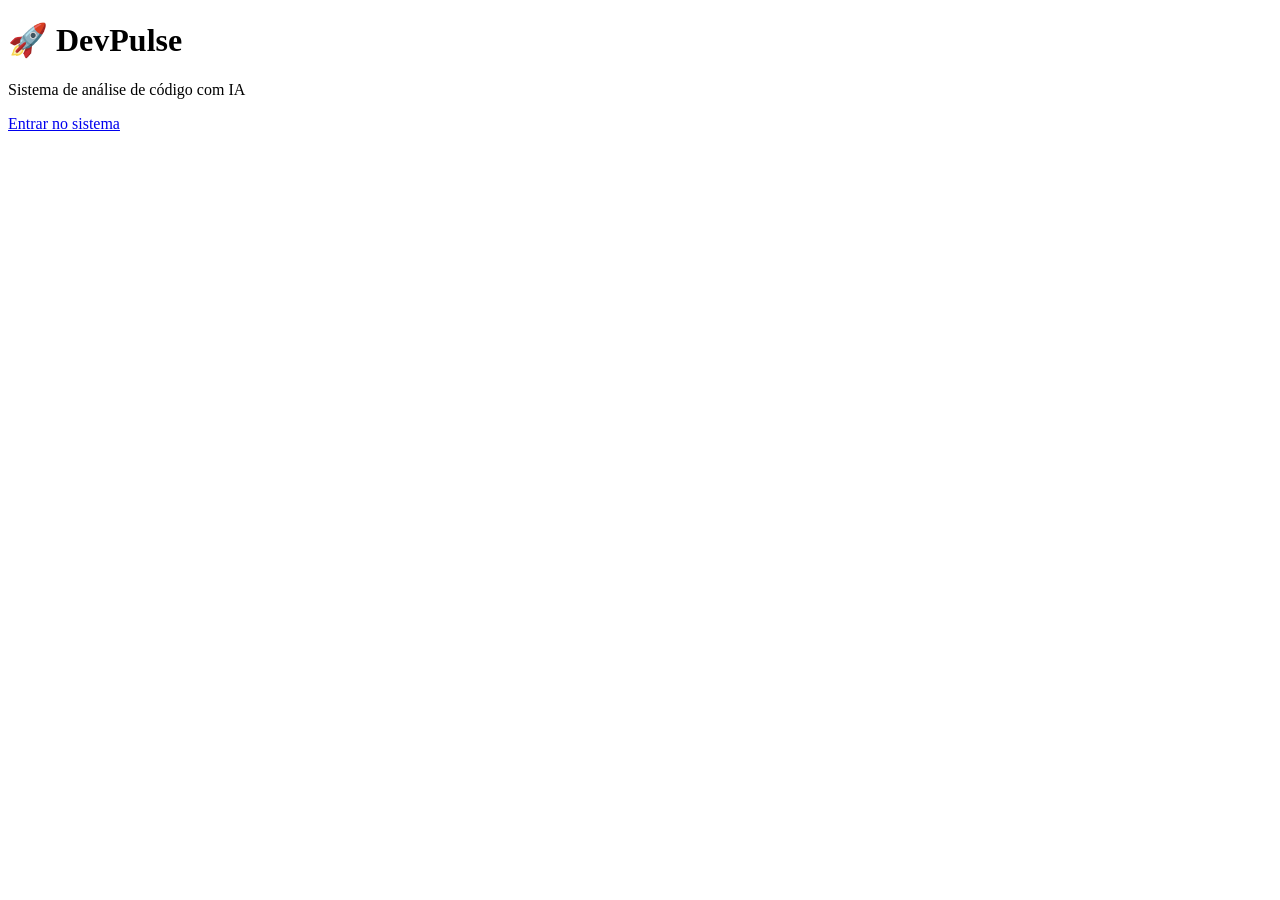
==== public/index.html @ e5495073 "feat(devpulse) Criação das pastas e arquivos da Devpulse" ====
<!DOCTYPE html>
<html>
<head>
    <title>DevPulse</title>
</head>
<body>
    <h1>🚀 DevPulse</h1>
    <p>Sistema de análise de código com IA</p>

    <a href="/dashboard">Entrar no sistema</a>
</body>
</html>
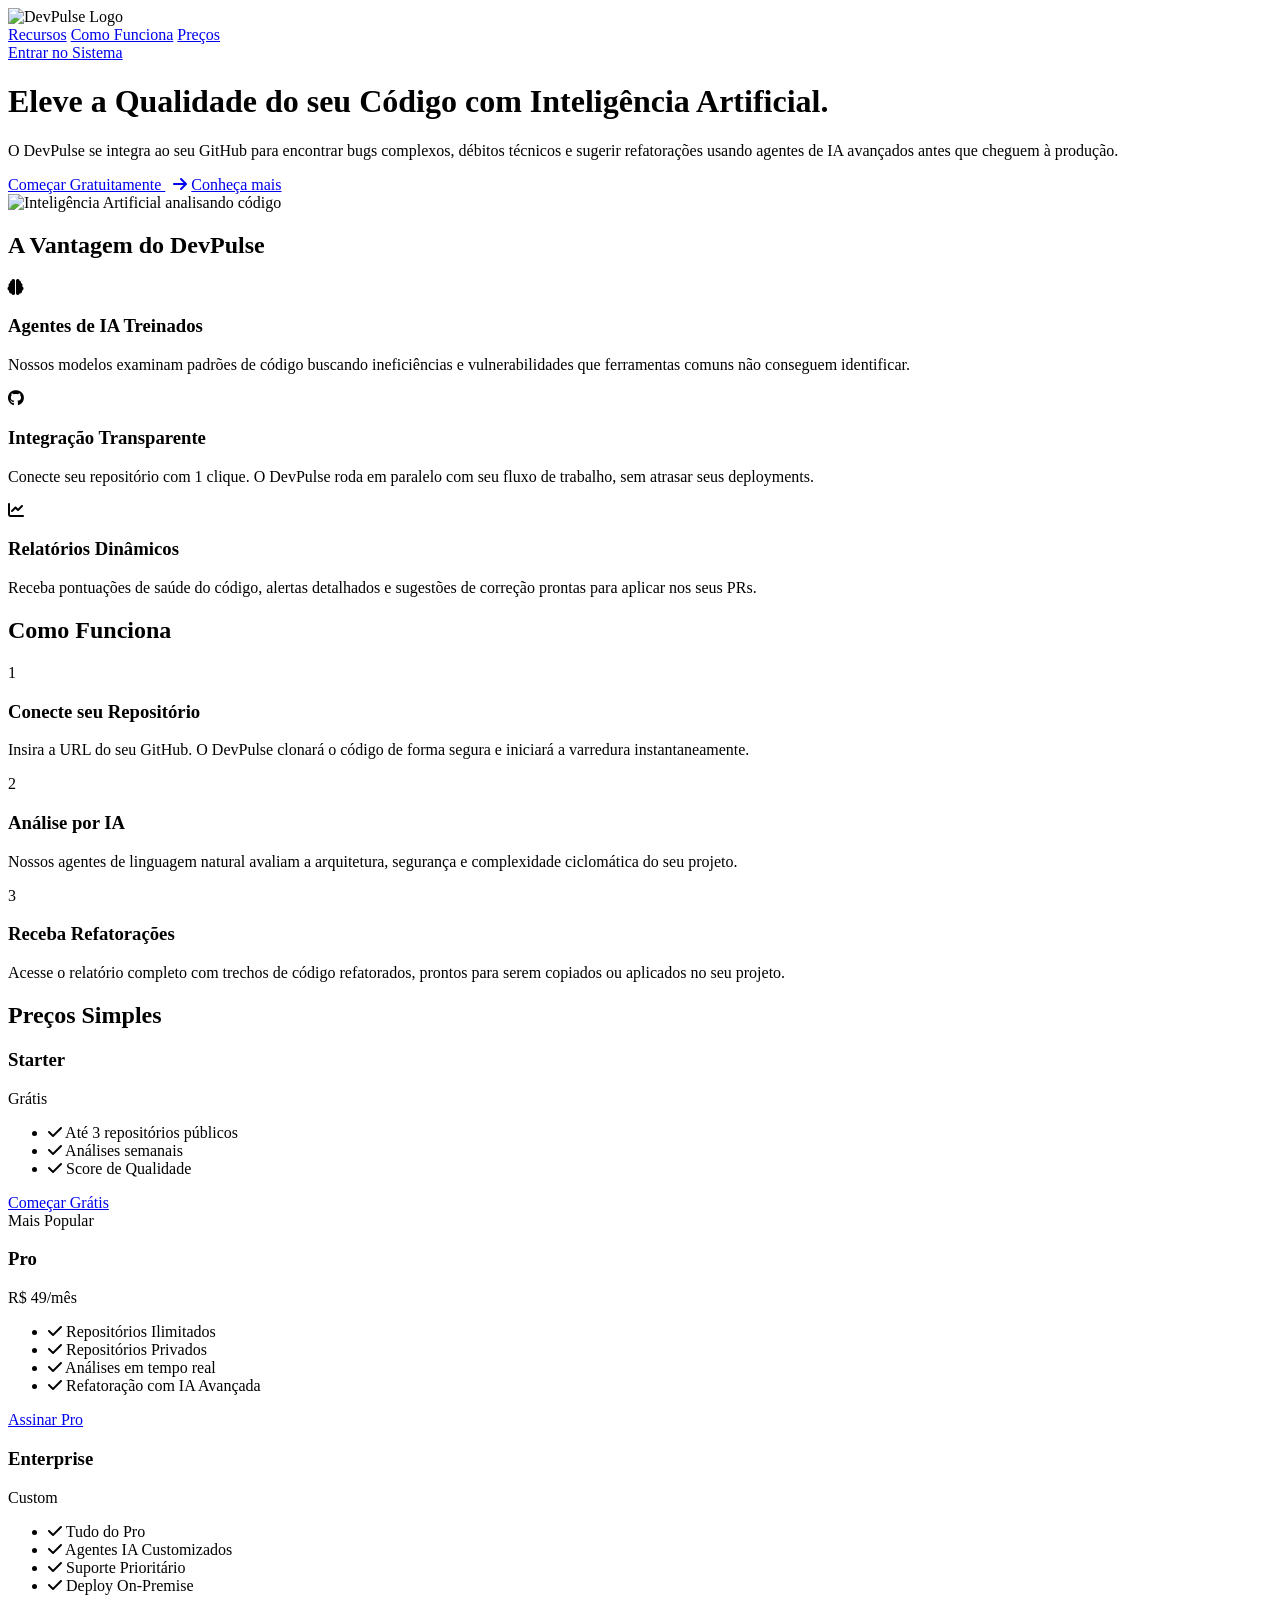
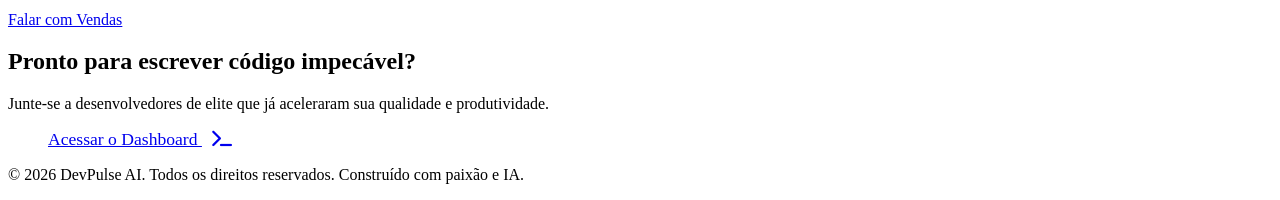
==== commit c001b546: "feat(routes/html) Correção de algumas rotas e aletaração no site da DevPulse" ====
--- a/public/index.html
+++ b/public/index.html
@@ -1,12 +1,139 @@
 <!DOCTYPE html>
-<html>
+<html lang="pt-BR">
 <head>
-    <title>DevPulse</title>
+    <meta charset="UTF-8">
+    <meta name="viewport" content="width=device-width, initial-scale=1.0">
+    <title>DevPulse AI | Qualidade de Código Reimaginada</title>
+    <meta name="description" content="DevPulse analisa seus repositórios no GitHub, identifica bugs ocultos e sugere refatorações em tempo real.">
+    <link rel="stylesheet" href="/static/landing.css">
+    <link rel="stylesheet" href="https://cdnjs.cloudflare.com/ajax/libs/font-awesome/6.4.0/css/all.min.css">
 </head>
 <body>
-    <h1>🚀 DevPulse</h1>
-    <p>Sistema de análise de código com IA</p>
 
-    <a href="/dashboard">Entrar no sistema</a>
+    <!-- Gradients Background -->
+    <div class="blob blob-1"></div>
+    <div class="blob blob-2"></div>
+
+    <nav class="navbar">
+        <div class="logo">
+            <img src="/static/images/Devpulse.png" alt="DevPulse Logo" style="height: 40px; width: auto;">
+        </div>
+        <div class="nav-links">
+            <a href="#features">Recursos</a>
+            <a href="#how-it-works">Como Funciona</a>
+            <a href="#pricing">Preços</a>
+        </div>
+        <a href="/dashboard" class="btn btn-outline">Entrar no Sistema</a>
+    </nav>
+
+    <header class="hero">
+        <div class="hero-content">
+            <h1>Eleve a Qualidade do seu Código com Inteligência Artificial.</h1>
+            <p>O DevPulse se integra ao seu GitHub para encontrar bugs complexos, débitos técnicos e sugerir refatorações usando agentes de IA avançados antes que cheguem à produção.</p>
+            <div class="hero-buttons">
+                <a href="/dashboard" class="btn btn-primary">Começar Gratuitamente <i class="fa-solid fa-arrow-right" style="margin-left: 8px;"></i></a>
+                <a href="#features" class="btn btn-outline">Conheça mais</a>
+            </div>
+        </div>
+        <div class="hero-image">
+            <!-- Glow behind image -->
+            <div style="position:absolute; width: 80%; height: 80%; background: var(--primary); filter: blur(100px); opacity: 0.3; z-index: 1; top: 10%; left: 10%; border-radius: 50%;"></div>
+            <img src="/static/images/hero.png" alt="Inteligência Artificial analisando código">
+        </div>
+    </header>
+
+    <section id="features" class="features">
+        <h2 class="section-title">A Vantagem do DevPulse</h2>
+        <div class="features-grid">
+            <div class="feature-card">
+                <i class="fa-solid fa-brain feature-icon"></i>
+                <h3>Agentes de IA Treinados</h3>
+                <p>Nossos modelos examinam padrões de código buscando ineficiências e vulnerabilidades que ferramentas comuns não conseguem identificar.</p>
+            </div>
+            <div class="feature-card">
+                <i class="fa-brands fa-github feature-icon"></i>
+                <h3>Integração Transparente</h3>
+                <p>Conecte seu repositório com 1 clique. O DevPulse roda em paralelo com seu fluxo de trabalho, sem atrasar seus deployments.</p>
+            </div>
+            <div class="feature-card">
+                <i class="fa-solid fa-chart-line feature-icon"></i>
+                <h3>Relatórios Dinâmicos</h3>
+                <p>Receba pontuações de saúde do código, alertas detalhados e sugestões de correção prontas para aplicar nos seus PRs.</p>
+            </div>
+        </div>
+    </section>
+
+    <section id="how-it-works" class="how-it-works">
+        <h2 class="section-title">Como Funciona</h2>
+        <div class="steps-container">
+            <div class="step">
+                <div class="step-number">1</div>
+                <h3>Conecte seu Repositório</h3>
+                <p>Insira a URL do seu GitHub. O DevPulse clonará o código de forma segura e iniciará a varredura instantaneamente.</p>
+            </div>
+            <div class="step">
+                <div class="step-number">2</div>
+                <h3>Análise por IA</h3>
+                <p>Nossos agentes de linguagem natural avaliam a arquitetura, segurança e complexidade ciclomática do seu projeto.</p>
+            </div>
+            <div class="step">
+                <div class="step-number">3</div>
+                <h3>Receba Refatorações</h3>
+                <p>Acesse o relatório completo com trechos de código refatorados, prontos para serem copiados ou aplicados no seu projeto.</p>
+            </div>
+        </div>
+    </section>
+
+    <section id="pricing" class="pricing">
+        <h2 class="section-title">Preços Simples</h2>
+        <div class="pricing-grid">
+            <div class="pricing-card">
+                <h3>Starter</h3>
+                <div class="price">Grátis</div>
+                <ul class="pricing-features">
+                    <li><i class="fa-solid fa-check"></i> Até 3 repositórios públicos</li>
+                    <li><i class="fa-solid fa-check"></i> Análises semanais</li>
+                    <li><i class="fa-solid fa-check"></i> Score de Qualidade</li>
+                </ul>
+                <a href="/dashboard" class="btn btn-outline" style="width: 100%; margin-top: 20px;">Começar Grátis</a>
+            </div>
+            <div class="pricing-card featured">
+                <div class="badge">Mais Popular</div>
+                <h3>Pro</h3>
+                <div class="price">R$ 49<span>/mês</span></div>
+                <ul class="pricing-features">
+                    <li><i class="fa-solid fa-check"></i> Repositórios Ilimitados</li>
+                    <li><i class="fa-solid fa-check"></i> Repositórios Privados</li>
+                    <li><i class="fa-solid fa-check"></i> Análises em tempo real</li>
+                    <li><i class="fa-solid fa-check"></i> Refatoração com IA Avançada</li>
+                </ul>
+                <a href="/dashboard" class="btn btn-primary" style="width: 100%; margin-top: 20px;">Assinar Pro</a>
+            </div>
+            <div class="pricing-card">
+                <h3>Enterprise</h3>
+                <div class="price">Custom</div>
+                <ul class="pricing-features">
+                    <li><i class="fa-solid fa-check"></i> Tudo do Pro</li>
+                    <li><i class="fa-solid fa-check"></i> Agentes IA Customizados</li>
+                    <li><i class="fa-solid fa-check"></i> Suporte Prioritário</li>
+                    <li><i class="fa-solid fa-check"></i> Deploy On-Premise</li>
+                </ul>
+                <a href="/dashboard" class="btn btn-outline" style="width: 100%; margin-top: 20px;">Falar com Vendas</a>
+            </div>
+        </div>
+    </section>
+
+    <section class="cta">
+        <h2>Pronto para escrever código impecável?</h2>
+        <p>Junte-se a desenvolvedores de elite que já aceleraram sua qualidade e produtividade.</p>
+        <a href="/dashboard" class="btn btn-primary" style="font-size: 1.1rem; padding: 15px 40px;">
+            Acessar o Dashboard <i class="fa-solid fa-terminal" style="margin-left: 10px;"></i>
+        </a>
+    </section>
+
+    <footer>
+        <p>&copy; 2026 DevPulse AI. Todos os direitos reservados. Construído com paixão e IA.</p>
+    </footer>
+
 </body>
 </html>
